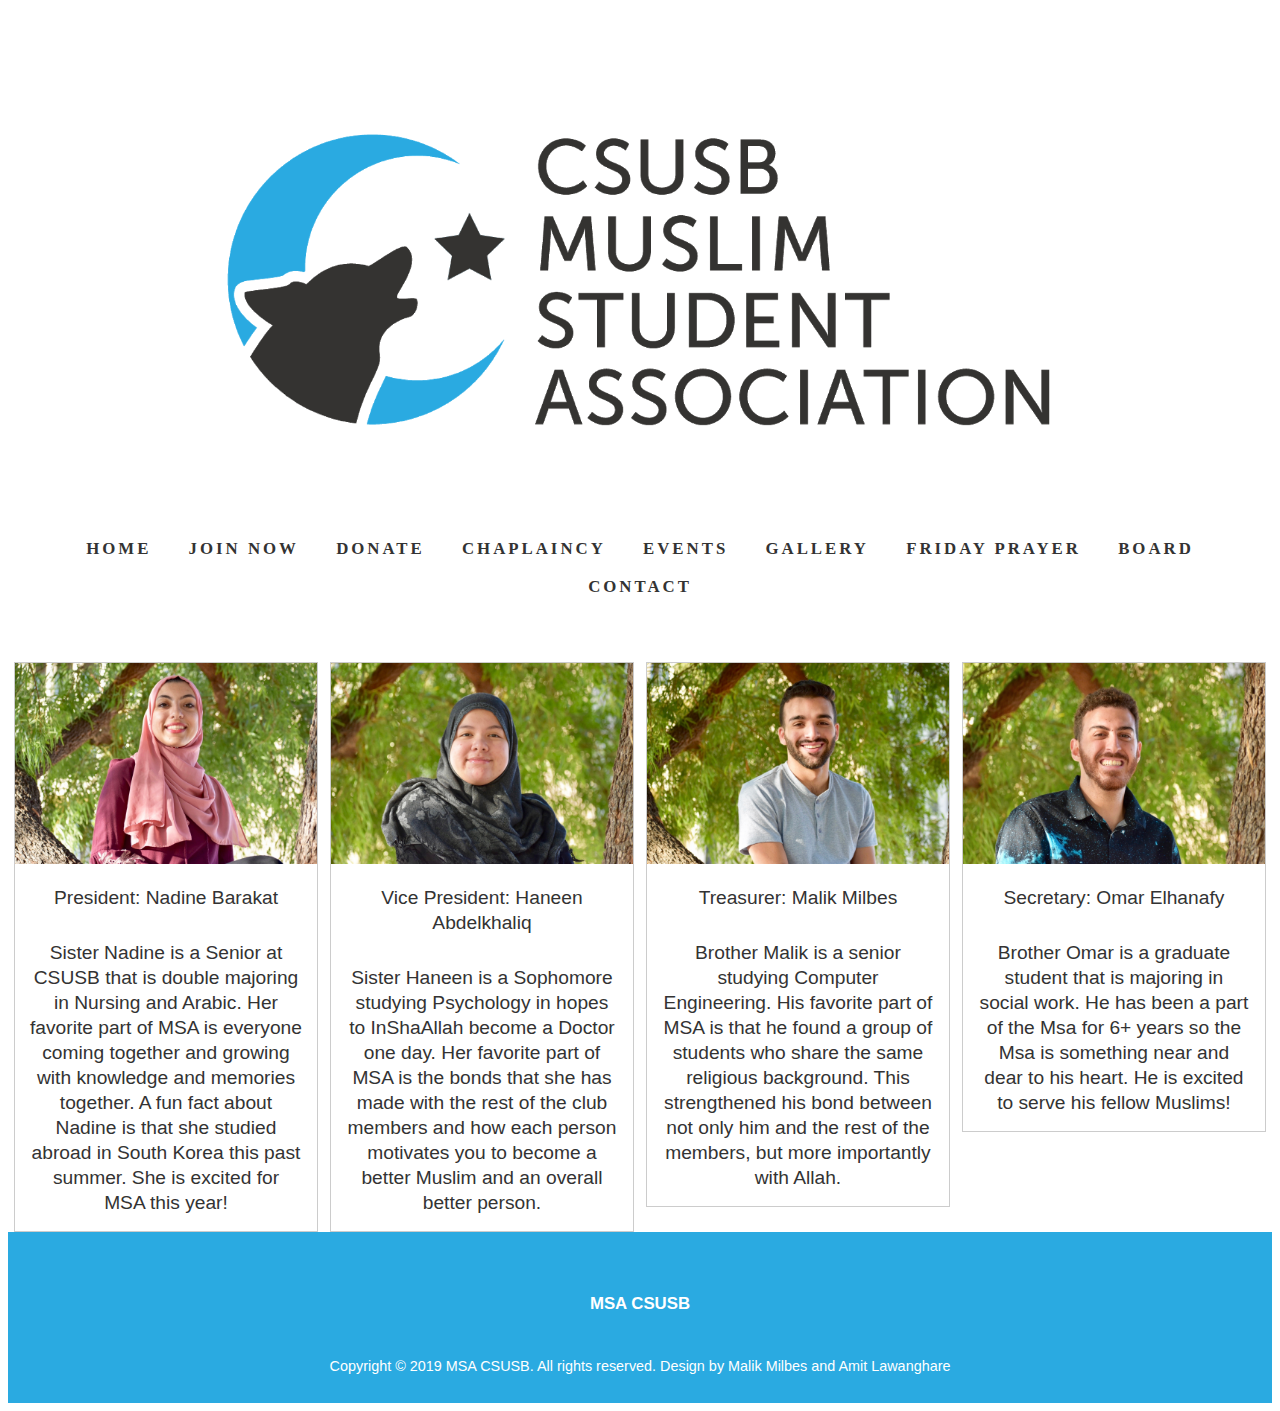
==== board.html @ d1253077 "Update board.html" ====
<!DOCTYPE html>

<html lang="en">

<head>
	<!-- Global site tag (gtag.js) - Google Analytics -->
<script async src="https://www.googletagmanager.com/gtag/js?id=UA-148144253-1"></script>
<script>
  window.dataLayer = window.dataLayer || [];
  function gtag(){dataLayer.push(arguments);}
  gtag('js', new Date());
  gtag('config', 'UA-148144253-1');
</script>
	<link rel="icon" href="images/msaicon.png">
	<meta charset="utf-8"/>

	<title>MSA CSUSB</title>
	
	<link rel="stylesheet" href="css/reset.css" media="screen">

	<link rel="stylesheet" href="css/recipe-style.css" media="screen">
</head>
<body>

<header class="header">	
	<div id="logotype">
		<a href="https://msacsusb.org/">
			<img src="images/MSA LOGO BLACK.PNG">
		</a>
	</div>
	<nav>
		<ul id="nav">
			<li><a href="https://msacsusb.org/">Home</a></li>
			<li><a href="signup.html">Join Now</a></li>
			<li><a href="donations.html">Donate</a></li>
			<li><a href="chaplaincy.html">Chaplaincy</a></li>
			<li><a href="events.html">Events</a></li>
			<li><a href="gallery.html">Gallery</a></li>
			<li><a href="prayer.html">Friday Prayer</a></li>
			<li><a href="board.html">Board</a></li>
			<li><a href="contact.html">Contact</a></li>
		</ul>
	</nav>
</header>


<!DOCTYPE html>
<html>
<head>
<style>
div.gallery {
  border: 1px solid #ccc;
}

div.gallery:hover {
  border: 1px solid #777;
}

div.gallery img {
  width: 100%;
  height: auto;
}

div.desc {
  padding: 15px;
  text-align: center;
}

* {
  box-sizing: border-box;
}

.responsive {
  padding: 0 6px;
  float: left;
  width: 24.99999%;
}

@media only screen and (max-width: 700px) {
  .responsive {
    width: 49.99999%;
    margin: 6px 0;
  }
}

@media only screen and (max-width: 500px) {
  .responsive {
    width: 100%;
  }
}

.clearfix:after {
  content: "";
  display: table;
  clear: both;
}
</style>
</head>
<body>

<div class="responsive">
  <div class="gallery">
    <a target="_blank" href="nadine.jpeg">
      <img src="images/boardmembers/nadine.JPEG" alt="Cinque Terre" width="600" height="400">
    </a>
    <div class="desc">President: Nadine Barakat</div>

<div class="desc">Sister Nadine is a Senior at CSUSB that is double majoring in Nursing and Arabic. Her favorite part of MSA is everyone coming together and growing with knowledge and memories together. A fun fact about Nadine is that she studied abroad in South Korea this past summer. She is excited for MSA this year!</div>
  </div>
</div>


<div class="responsive">
  <div class="gallery">
    <a target="_blank" href=haneen.jpeg">
      <img src="images/boardmembers/haneen.JPEG" alt="Forest" width="600" height="400">
    </a>
    <div class="desc">Vice President: Haneen Abdelkhaliq</div>

<div class="desc">Sister Haneen is a Sophomore studying Psychology in hopes to InShaAllah become a Doctor one day. Her favorite part of MSA is the bonds that she has made with the rest of the club members and how each person motivates you to become a better Muslim and an overall better person.</div>
  </div>
</div>

<div class="responsive">
  <div class="gallery">
    <a target="_blank" href="malik.jpeg">
      <img src="images/boardmembers/malik.JPEG" alt="Northern Lights" width="600" height="400">
    </a>
    <div class="desc">Treasurer: Malik Milbes</div>

<div class="desc">Brother Malik is a senior studying Computer Engineering. His favorite part of MSA is that he found a group of students who share the same religious background. This strengthened his bond between not only him and the rest of the members, but more importantly with Allah.</div>
  </div>
</div>

<div class="responsive">
  <div class="gallery">
    <a target="_blank" href="images/boardmembers/omar.JPEG">
      <img src="images/boardmembers/omar.JPEG" alt="Mountains" width="600" height="400">
    </a>
    <div class="desc">Secretary: Omar Elhanafy</div>

<div class="desc">Brother Omar is a graduate student that is majoring in social work. He has been a part of the Msa for 6+ years so the Msa is something near and dear to his heart. He is excited to serve his fellow Muslims!</div>
  </div>
</div>

</body>
</html>


<footer>
	<h5>MSA CSUSB</h5>
	<p>Copyright © 2019 MSA CSUSB. All rights reserved. Design by Malik Milbes and Amit Lawanghare</p>
</footer>
	

</body>
</html>
---- css/recipe-style.css ----
/* Reset to border box */
html {
   box-sizing: border-box;
}

*, *:before, *:after {
   box-sizing: inherit;
}

/* Reset figure element */
figure {
	margin: 0;
	padding: 0;
}

/* Basic Structure */
.container {
    margin: 0 auto; 
    width: 90%
}

header {
	width: 100%;
}

footer {
	clear: both; 										
}

body {
	font: 1.2em/1.3 "Avenir Next", Arial, Helvetica, sans-serif;
	color: #333;
}

/* Logotype Style */
#logotype {
	width: 1024px;
	height: auto;
	margin: 0 auto;
}

#logotype a img {
	width: auto;
	height: auto;
	margin: 0px auto;
	display: block;
}


/* Style header and footer */
header {
	height: auto;
	padding: 24px;
	align: left;
}

footer {
	background-color: #2aaae1;
	color: #fff;
	font-weight: bold;
	left: 0px;
	bottom: 0px;
	text-align: center;
	padding: 1em;
}


h1 {
	font-size: 1.75em; /* 28px/16=1.75em */
	letter-spacing: 1px;
	line-height: 200%;
	font-weight: 600;
}

h2 {
	font-size: 1.125em; /* 18px/16=1.125em */
	font-weight: normal;
	line-height: 200%;
}

h3 {
	font-size: 0.875em; /* 14px/16=0.875em */
	font-weight: normal;
	line-height: 350%;
}

h4 {
	font-size: 0.875em; /* 14px/16=0.875em */
	font-weight: normal;
}

h5 {
	font-size: 0.875em; /* 14px/16=0.875em */
	font-weight: 600;
	line-height: 300%;
}

p {
	font-size: 0.75em; /* 12px/16=0.75em */
	margin-bottom: .6em;
	line-height: 125%;
	font-weight: normal;
}

a {
	text-decoration: none;
	color: #ffce4e;
}

a:hover;{
	color: #ffce4e;
}

/* Main Navigation Styles */
#nav {
	font-size: 0.875em; /* 14px/16=0.875em */
	font-family: "Avenir Next";
	font-weight: lighter;
	letter-spacing: 3px;
	width: 100%;
    display: inline-block;
    text-align: center;
    padding: 0;
	padding-top: 1em;
	padding-bottom: .5em;
	list-style: none;
	overflow: hidden;
}

#nav ul {
	margin-top: 100px;
	position: relative;
	padding: 0;
}

#nav li {
	display: inline-block;
	text-align: center;
}

#nav li a {
	display: block;
	padding: 8px 15px;
	text-decoration: none;
	text-transform: uppercase;
	font-weight: bold;
	color: #333;
}

#nav li a:hover {
	color: #ffce4e;
}

						/* All CSS for images grid on the index page*/
img {
	max-width: 100%;
}

/* Thumbnail Grid Layout */

.thumbnail-grid {
	margin-bottom: 3em;
	/* overflow: auto; */
}

.thumbnail-grid li {
	float: left;
	margin-right: 1.33%;
	margin-bottom: 1em;
	width: 24%;
}

.thumbnail-grid li:nth-child(4n) {
	margin-right: 0;
}

.thumbnail-grid li:nth-child(4n+1) {
	clear: left;
}

.thumbnail-grid img {
	display: block; 
	margin-bottom: .3em;
}

/* IMAGE OVERLAYS */

.thumbnail {
	position: relative;	/* Set the container for the images */
}
.thumbnail .overlay {
	/* Set up the overlay text and background */
	background-color: #333;
	color: white;
	font-weight: 600;
	font-size: 220%;
	padding-top: 45%;
	padding-right: 10%;
	padding-left: 10%;
	text-align: center;

	/* Make the overlay fill its container */
	position: absolute;
	width: 100%;
	height: 100%;
	
	/* Hide the overlay */
	opacity: 0;
}

/* Show the overlay on hover */
.thumbnail-grid a:hover .overlay {
	opacity: 1;
}

/* Make a smooth transition for the overlay */
.thumbnail-grid a .overlay {
	transition: 1s all;
}

/* Utility classes */
.alignright {
	float: right;
	display: inline-block;
}
.alignleft {
	float: left;
	display: inline-block;
}


						/* END of CSS for images grid on the index page*/
.scene1 {
	color: #333; 
	padding: 70px;
	
    min-width:950px;
    max-width:950px;
    text-align:center;
    margin:0 auto;
}



/* List Styles */
.list {
	font-size: 0.75em; /* 12px/16=0.75em */
	list-style: none;
}

.list li a {
	text-decoration: none;
	color: #333;
}

.list li a:hover {
	color: #ffce4e;
}

/* Recipe Pages */

.aside-left {
  float: left;       
  width: 30%;
  padding-right: 50px;
  padding-bottom: 100px;
  padding-top: 70px;    
}

.main-content {
  float: left;        
  width: 40%;
  min-width:450px;
  max-width:450px;
  padding-right: 50px;
  padding-bottom: 100px;
  padding-top: 70px;      
}

.aside-right {
  float: left;
  width: 30%;
  padding-bottom: 100px;
  padding-top: 70px;         
}

#wrapper {
	margin-left: 15%;
}

.spaceafter {
	padding-bottom: 100px;	
}

/* Contributors and About Page */
.floatleft {
    float: left;     
    width: 50%;
    min-width:450px;
    max-width:450px;
	padding-top: 70px;   
	padding-bottom: 100px; 
}

.floatright {
    float: right;     
    width: 50%;
	padding-top: 70px;   
	padding-bottom: 100px; 
}

#wrap {
	margin-left: 29%;
}


/* Tips Section Index */
.feature.tips {
	float: right;
	width: 30%;
	margin-right: 10em;
	padding-top: 50px;
	padding-bottom: 100px;	
}

.feature.tips li {
	clear: left;
	float: left;
	padding-bottom: 1em;
	width: 100%;
}

.feature.contributor img {
	width: 100px;
	height: 100px;
}

.feature.tips li img {
	float: left;
	margin-right: 10px;
	width: 100px;
	height: 100px;
}

.feature.tips li figcaption {
	float: left;
}

.attribution {
	font-size: .8em;
	font-style: italic;
}


/* Feature Contributor Index */
.feature.contributor {
	float: left;
	width: 65%;
	margin-left: 10em;
	padding-top: 50px;
	padding-bottom: 100px;
    min-width:650px;
    max-width:650px;
}

.feature.contributor li img {
	float: left;
	margin: 0 10px 10px 0;
}
.feature.contributor figure {
	clear: both;
}

.feature.contributor img {
	width: 200px;
	height: 200px;
}

.feature.contributor li img {
	width: 50px;
	height: 50px;
}

/* More Tips on Tips Page */

.more.tips li {
	padding-right: 1em;
	clear: left;
	float: left;
	padding-bottom: 1em;
	width: 100%;
}

.more.contributor img {
	width: 100px;
	height: 100px;
}

.more.tips li img {
	float: left;
	width: 100px;
	height: 100px;
}

.more.tips li figcaption {
	float: left;
}

.more.attribution {
	padding-left: 8em;
	font-size: .8em;
	font-style: italic;
}

.caption {
	padding-left: 7.25em;
}
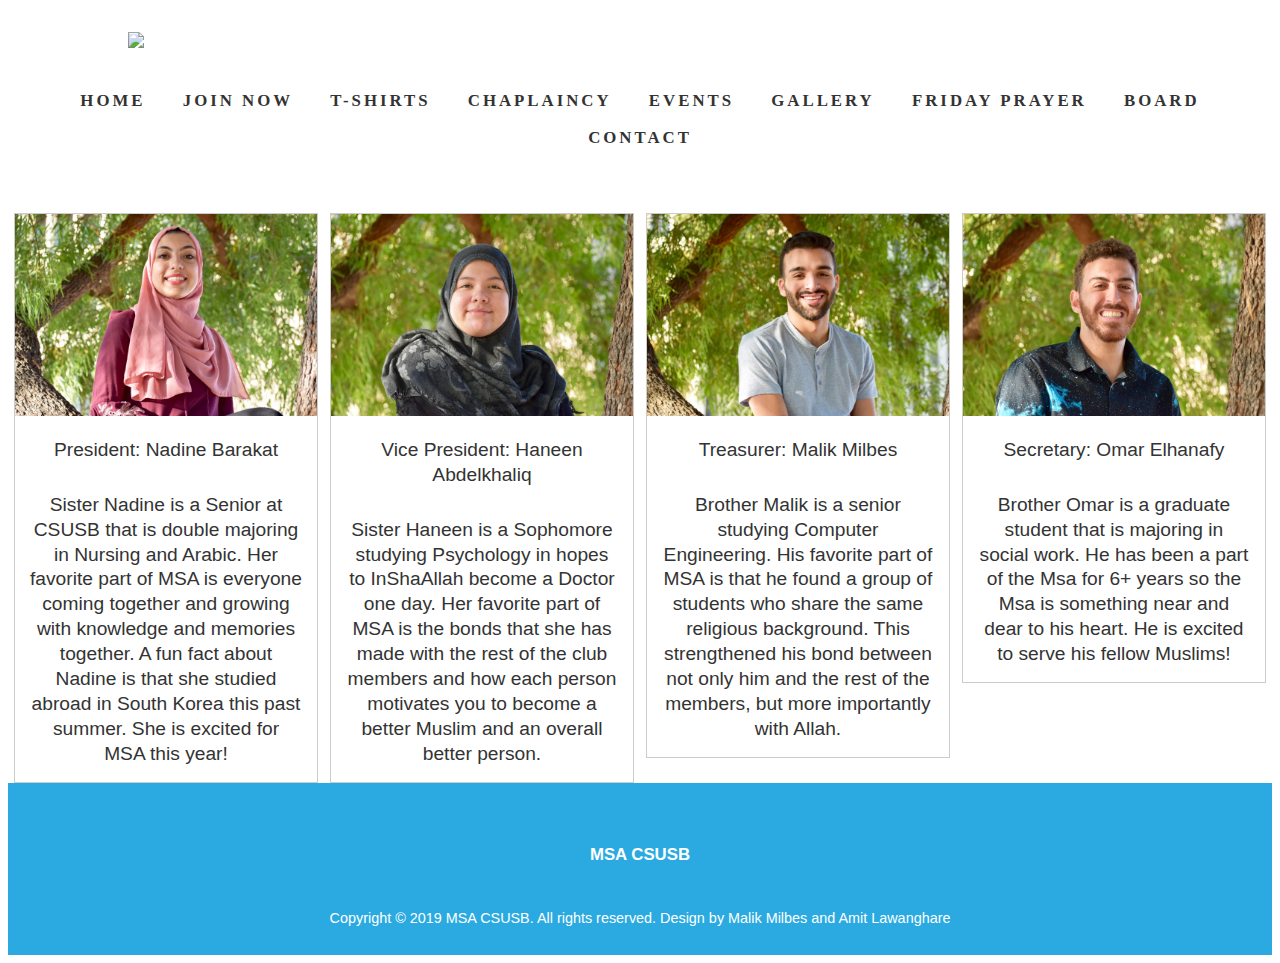
==== commit a29416ec: "Update board.html" ====
--- a/board.html
+++ b/board.html
@@ -32,7 +32,7 @@
 		<ul id="nav">
 			<li><a href="https://msacsusb.org/">Home</a></li>
 			<li><a href="signup.html">Join Now</a></li>
-			<li><a href="donations.html">Donate</a></li>
+			<li><a href="shirts.html">T-Shirts</a></li>
 			<li><a href="chaplaincy.html">Chaplaincy</a></li>
 			<li><a href="events.html">Events</a></li>
 			<li><a href="gallery.html">Gallery</a></li>
@@ -100,7 +100,7 @@
 
 <div class="responsive">
   <div class="gallery">
-    <a target="_blank" href="nadine.jpeg">
+    <a target="_blank" href="images/boardmembers/nadine.JPEG">
       <img src="images/boardmembers/nadine.JPEG" alt="Cinque Terre" width="600" height="400">
     </a>
     <div class="desc">President: Nadine Barakat</div>
@@ -112,7 +112,7 @@
 
 <div class="responsive">
   <div class="gallery">
-    <a target="_blank" href=haneen.jpeg">
+    <a target="_blank" href=https://msacsusb.org/images/boardmembers/haneen.JPEG">
       <img src="images/boardmembers/haneen.JPEG" alt="Forest" width="600" height="400">
     </a>
     <div class="desc">Vice President: Haneen Abdelkhaliq</div>
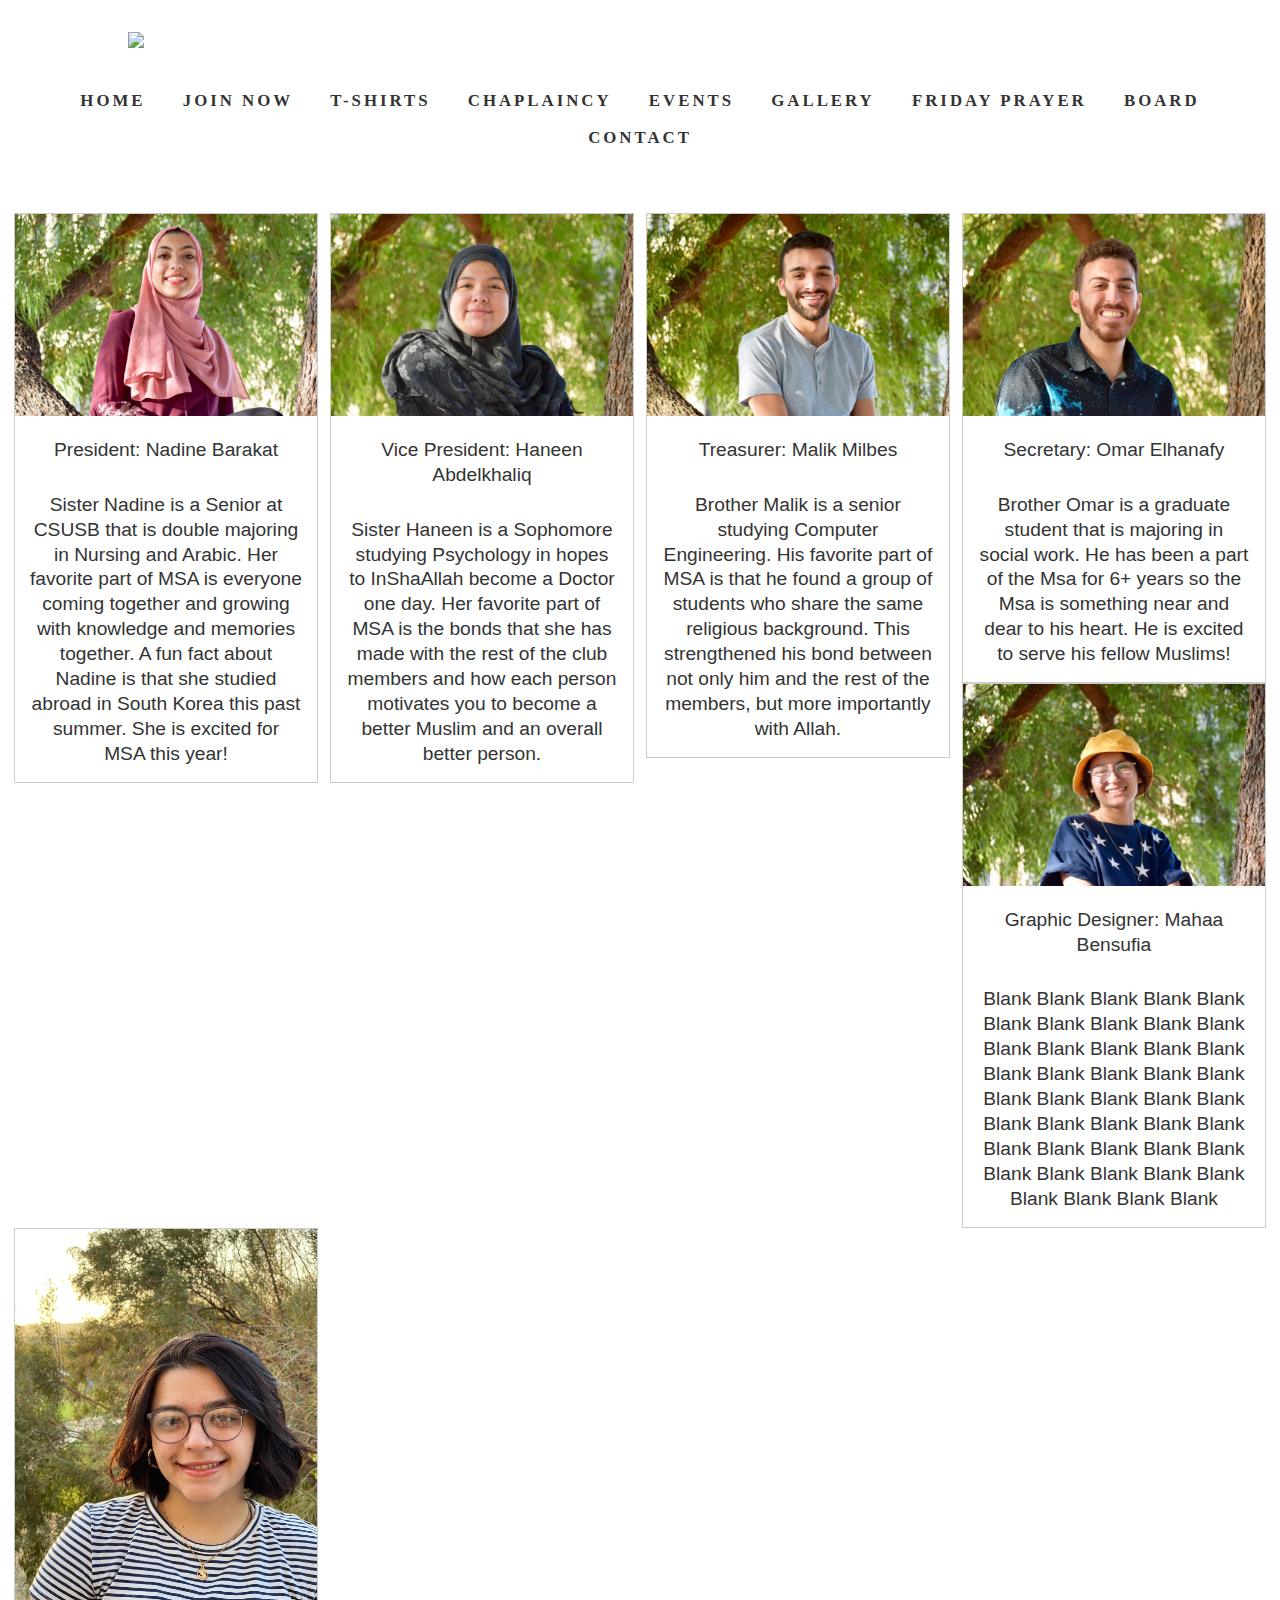
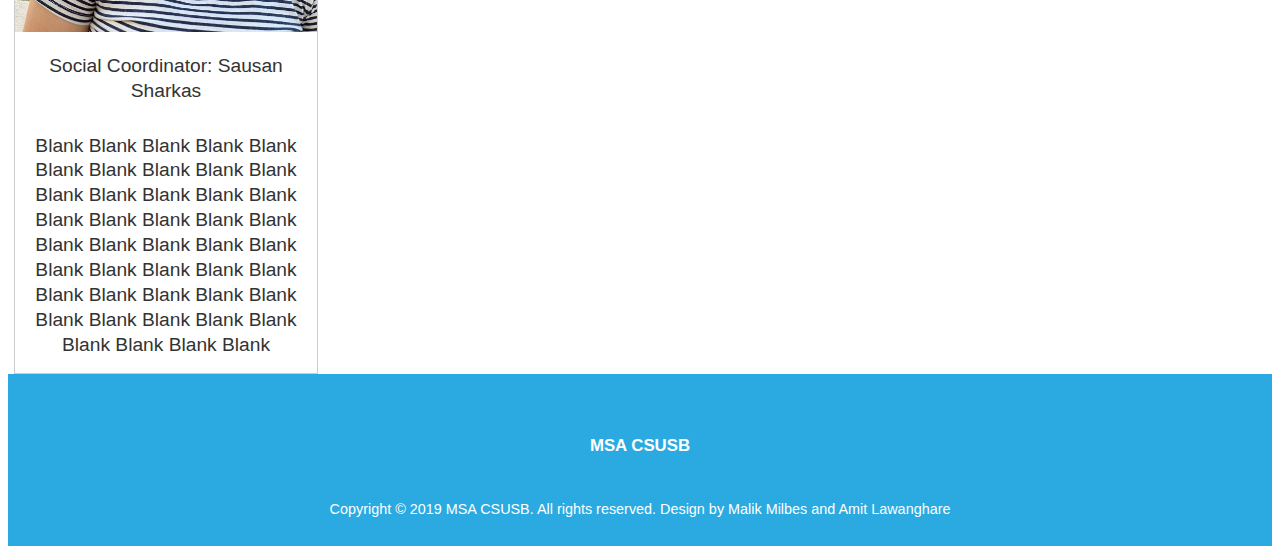
==== commit 8bd08eac: "Update board.html" ====
--- a/board.html
+++ b/board.html
@@ -112,7 +112,7 @@
 
 <div class="responsive">
   <div class="gallery">
-    <a target="_blank" href=https://msacsusb.org/images/boardmembers/haneen.JPEG">
+    <a target="_blank" href="images/boardmembers/haneen.JPEG">
       <img src="images/boardmembers/haneen.JPEG" alt="Forest" width="600" height="400">
     </a>
     <div class="desc">Vice President: Haneen Abdelkhaliq</div>
@@ -123,7 +123,7 @@
 
 <div class="responsive">
   <div class="gallery">
-    <a target="_blank" href="malik.jpeg">
+    <a target="_blank" href="images/boardmembers/malik.jpeg">
       <img src="images/boardmembers/malik.JPEG" alt="Northern Lights" width="600" height="400">
     </a>
     <div class="desc">Treasurer: Malik Milbes</div>
@@ -142,6 +142,28 @@
 <div class="desc">Brother Omar is a graduate student that is majoring in social work. He has been a part of the Msa for 6+ years so the Msa is something near and dear to his heart. He is excited to serve his fellow Muslims!</div>
   </div>
 </div>
+	
+<div class="responsive">
+  <div class="gallery">
+    <a target="_blank" href="images/boardmembers/mahaa.JPEG">
+      <img src="images/boardmembers/mahaa.JPEG" alt="Mountains" width="600" height="400">
+    </a>
+    <div class="desc">Graphic Designer: Mahaa Bensufia</div>
+
+<div class="desc">Blank Blank Blank Blank Blank Blank Blank Blank Blank Blank Blank Blank Blank Blank Blank Blank Blank Blank Blank Blank Blank Blank Blank Blank Blank Blank Blank Blank Blank Blank Blank Blank Blank Blank Blank Blank Blank Blank Blank Blank Blank Blank Blank Blank</div>
+  </div>
+</div>
+	
+<div class="responsive">
+  <div class="gallery">
+    <a target="_blank" href="images/boardmembers/sausan.JPEG">
+      <img src="images/boardmembers/sausan.JPEG" alt="Mountains" width="600" height="400">
+    </a>
+    <div class="desc">Social Coordinator: Sausan Sharkas </div>
+
+<div class="desc">Blank Blank Blank Blank Blank Blank Blank Blank Blank Blank Blank Blank Blank Blank Blank Blank Blank Blank Blank Blank Blank Blank Blank Blank Blank Blank Blank Blank Blank Blank Blank Blank Blank Blank Blank Blank Blank Blank Blank Blank Blank Blank Blank Blank</div>
+  </div>
+</div>
 
 </body>
 </html>
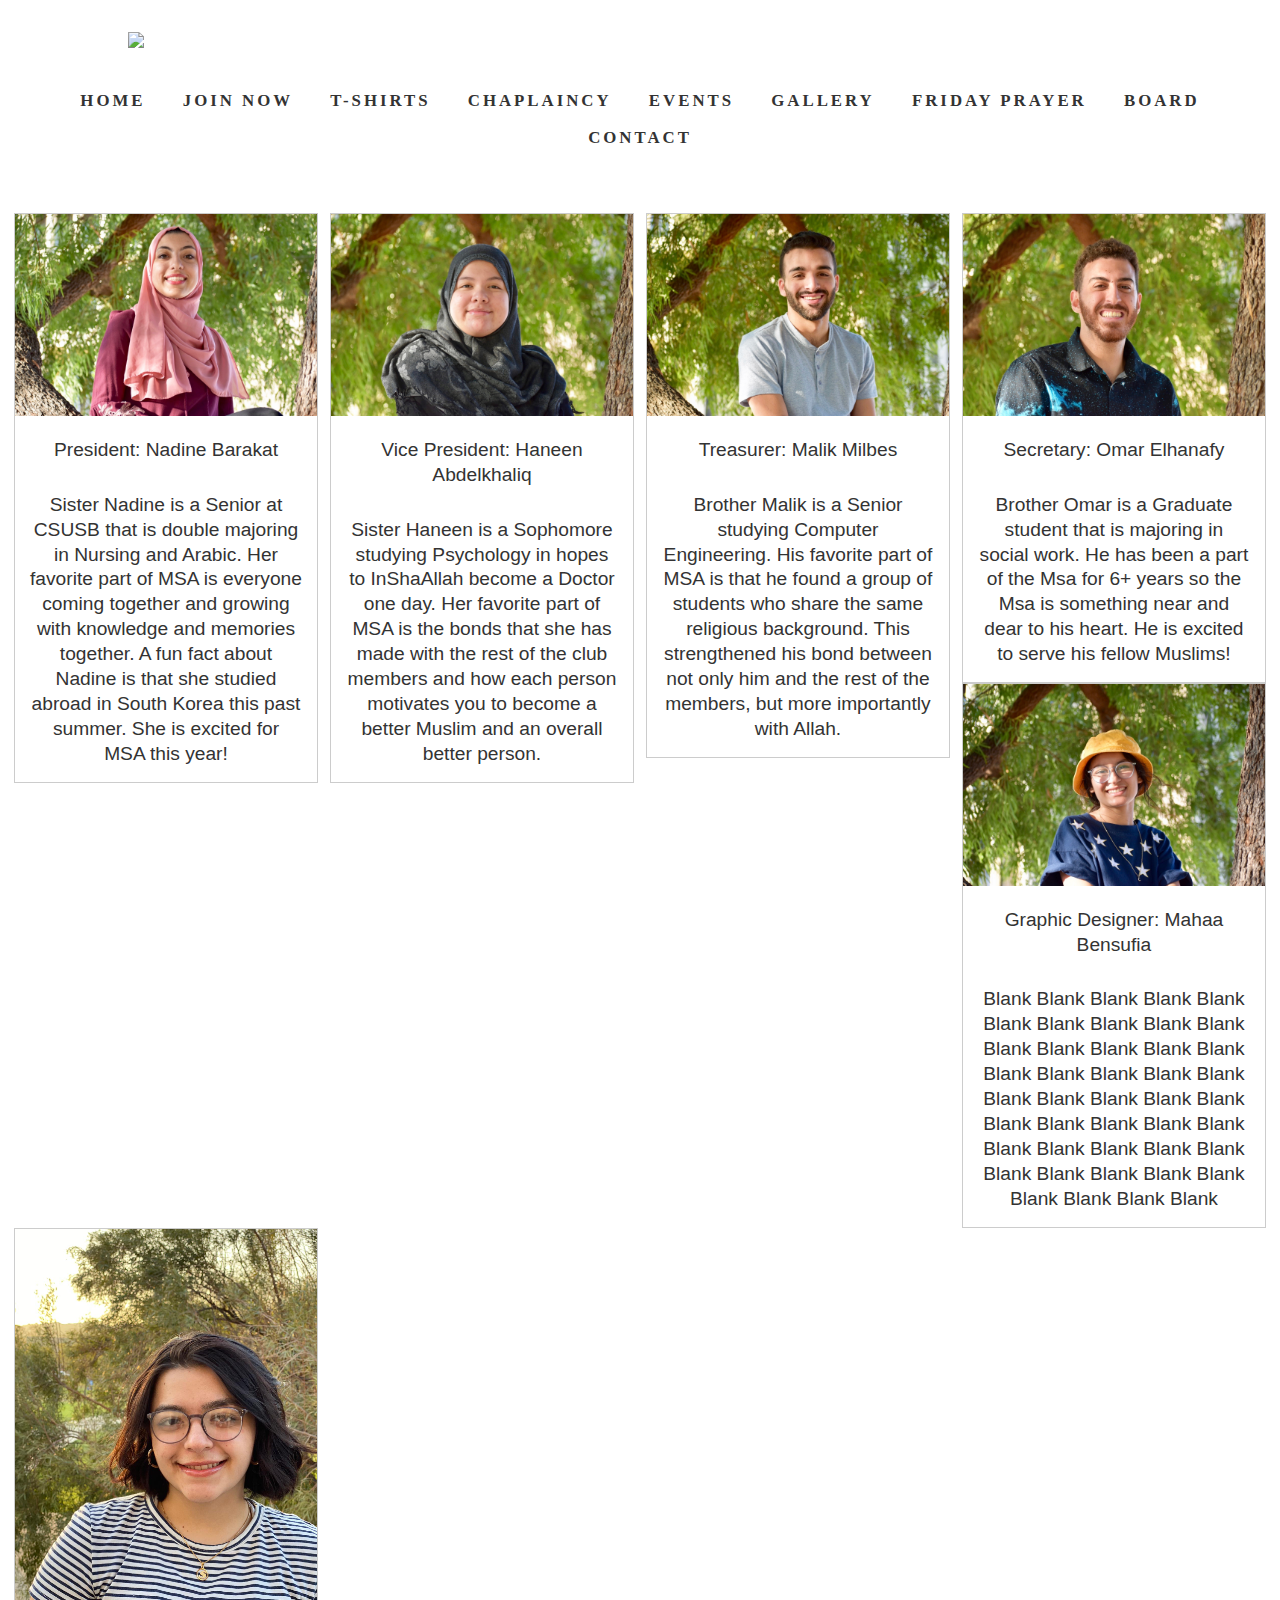
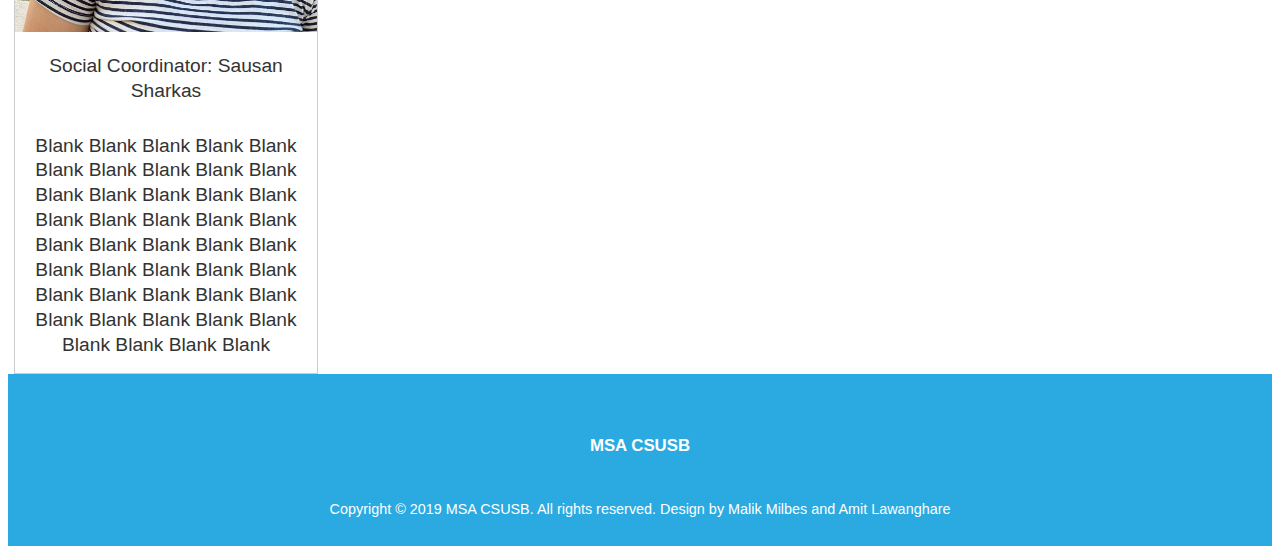
==== commit 11e60969: "Update board.html" ====
--- a/board.html
+++ b/board.html
@@ -128,7 +128,7 @@
     </a>
     <div class="desc">Treasurer: Malik Milbes</div>
 
-<div class="desc">Brother Malik is a senior studying Computer Engineering. His favorite part of MSA is that he found a group of students who share the same religious background. This strengthened his bond between not only him and the rest of the members, but more importantly with Allah.</div>
+<div class="desc">Brother Malik is a Senior studying Computer Engineering. His favorite part of MSA is that he found a group of students who share the same religious background. This strengthened his bond between not only him and the rest of the members, but more importantly with Allah.</div>
   </div>
 </div>
 
@@ -139,7 +139,7 @@
     </a>
     <div class="desc">Secretary: Omar Elhanafy</div>
 
-<div class="desc">Brother Omar is a graduate student that is majoring in social work. He has been a part of the Msa for 6+ years so the Msa is something near and dear to his heart. He is excited to serve his fellow Muslims!</div>
+<div class="desc">Brother Omar is a Graduate student that is majoring in social work. He has been a part of the Msa for 6+ years so the Msa is something near and dear to his heart. He is excited to serve his fellow Muslims!</div>
   </div>
 </div>
 	
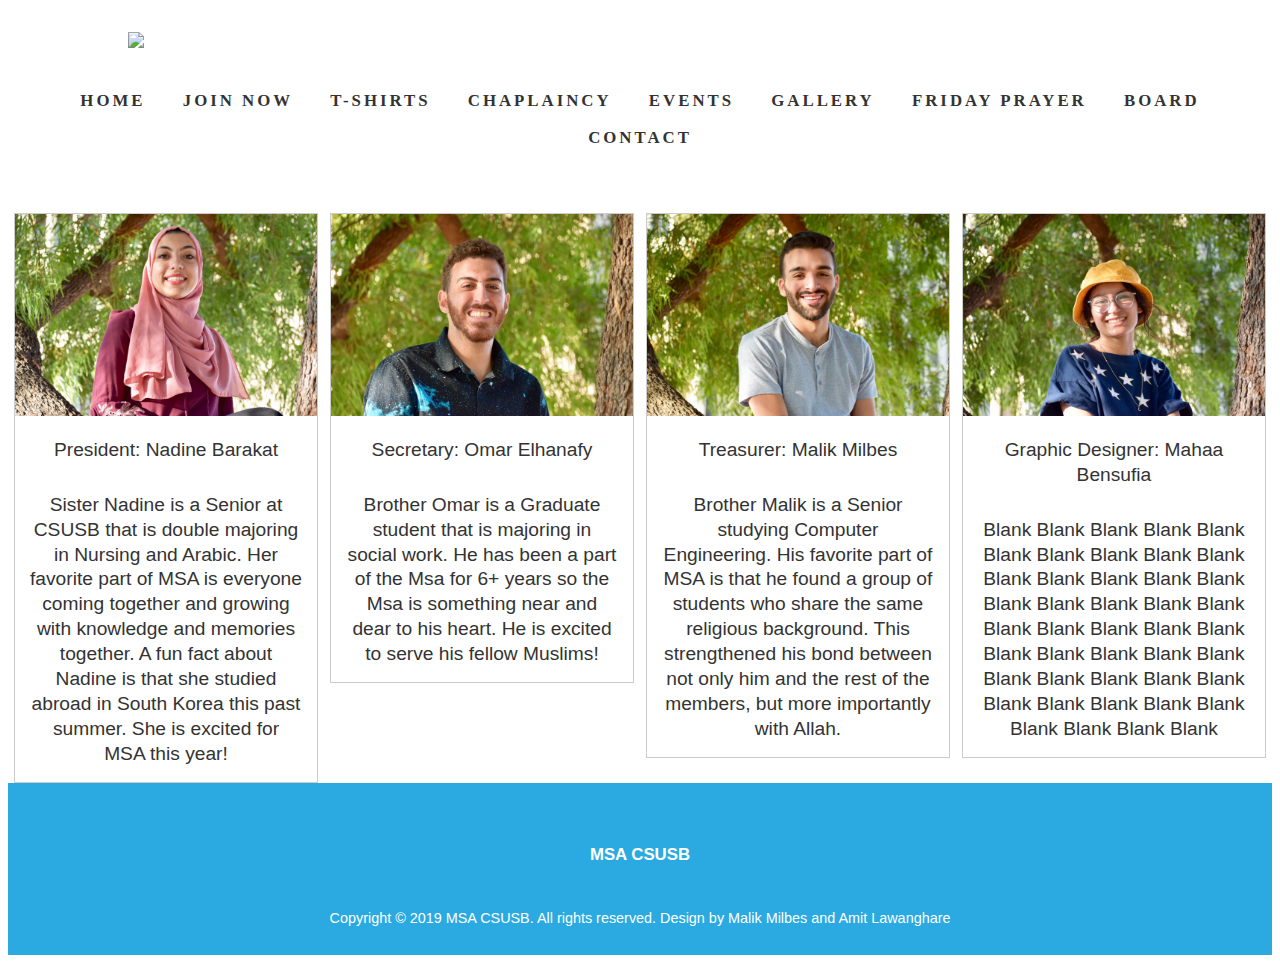
==== commit 4a9e25e3: "Update board.html" ====
--- a/board.html
+++ b/board.html
@@ -109,29 +109,6 @@
   </div>
 </div>
 
-
-<div class="responsive">
-  <div class="gallery">
-    <a target="_blank" href="images/boardmembers/haneen.JPEG">
-      <img src="images/boardmembers/haneen.JPEG" alt="Forest" width="600" height="400">
-    </a>
-    <div class="desc">Vice President: Haneen Abdelkhaliq</div>
-
-<div class="desc">Sister Haneen is a Sophomore studying Psychology in hopes to InShaAllah become a Doctor one day. Her favorite part of MSA is the bonds that she has made with the rest of the club members and how each person motivates you to become a better Muslim and an overall better person.</div>
-  </div>
-</div>
-
-<div class="responsive">
-  <div class="gallery">
-    <a target="_blank" href="images/boardmembers/malik.jpeg">
-      <img src="images/boardmembers/malik.JPEG" alt="Northern Lights" width="600" height="400">
-    </a>
-    <div class="desc">Treasurer: Malik Milbes</div>
-
-<div class="desc">Brother Malik is a Senior studying Computer Engineering. His favorite part of MSA is that he found a group of students who share the same religious background. This strengthened his bond between not only him and the rest of the members, but more importantly with Allah.</div>
-  </div>
-</div>
-
 <div class="responsive">
   <div class="gallery">
     <a target="_blank" href="images/boardmembers/omar.JPEG">
@@ -142,6 +119,20 @@
 <div class="desc">Brother Omar is a Graduate student that is majoring in social work. He has been a part of the Msa for 6+ years so the Msa is something near and dear to his heart. He is excited to serve his fellow Muslims!</div>
   </div>
 </div>
+
+
+<div class="responsive">
+  <div class="gallery">
+    <a target="_blank" href="images/boardmembers/malik.JPEG">
+      <img src="images/boardmembers/malik.JPEG" alt="Northern Lights" width="600" height="400">
+    </a>
+    <div class="desc">Treasurer: Malik Milbes</div>
+
+<div class="desc">Brother Malik is a Senior studying Computer Engineering. His favorite part of MSA is that he found a group of students who share the same religious background. This strengthened his bond between not only him and the rest of the members, but more importantly with Allah.<br></div>
+  </div>
+</div>
+
+
 	
 <div class="responsive">
   <div class="gallery">
@@ -154,16 +145,6 @@
   </div>
 </div>
 	
-<div class="responsive">
-  <div class="gallery">
-    <a target="_blank" href="images/boardmembers/sausan.JPEG">
-      <img src="images/boardmembers/sausan.JPEG" alt="Mountains" width="600" height="400">
-    </a>
-    <div class="desc">Social Coordinator: Sausan Sharkas </div>
-
-<div class="desc">Blank Blank Blank Blank Blank Blank Blank Blank Blank Blank Blank Blank Blank Blank Blank Blank Blank Blank Blank Blank Blank Blank Blank Blank Blank Blank Blank Blank Blank Blank Blank Blank Blank Blank Blank Blank Blank Blank Blank Blank Blank Blank Blank Blank</div>
-  </div>
-</div>
 
 </body>
 </html>
